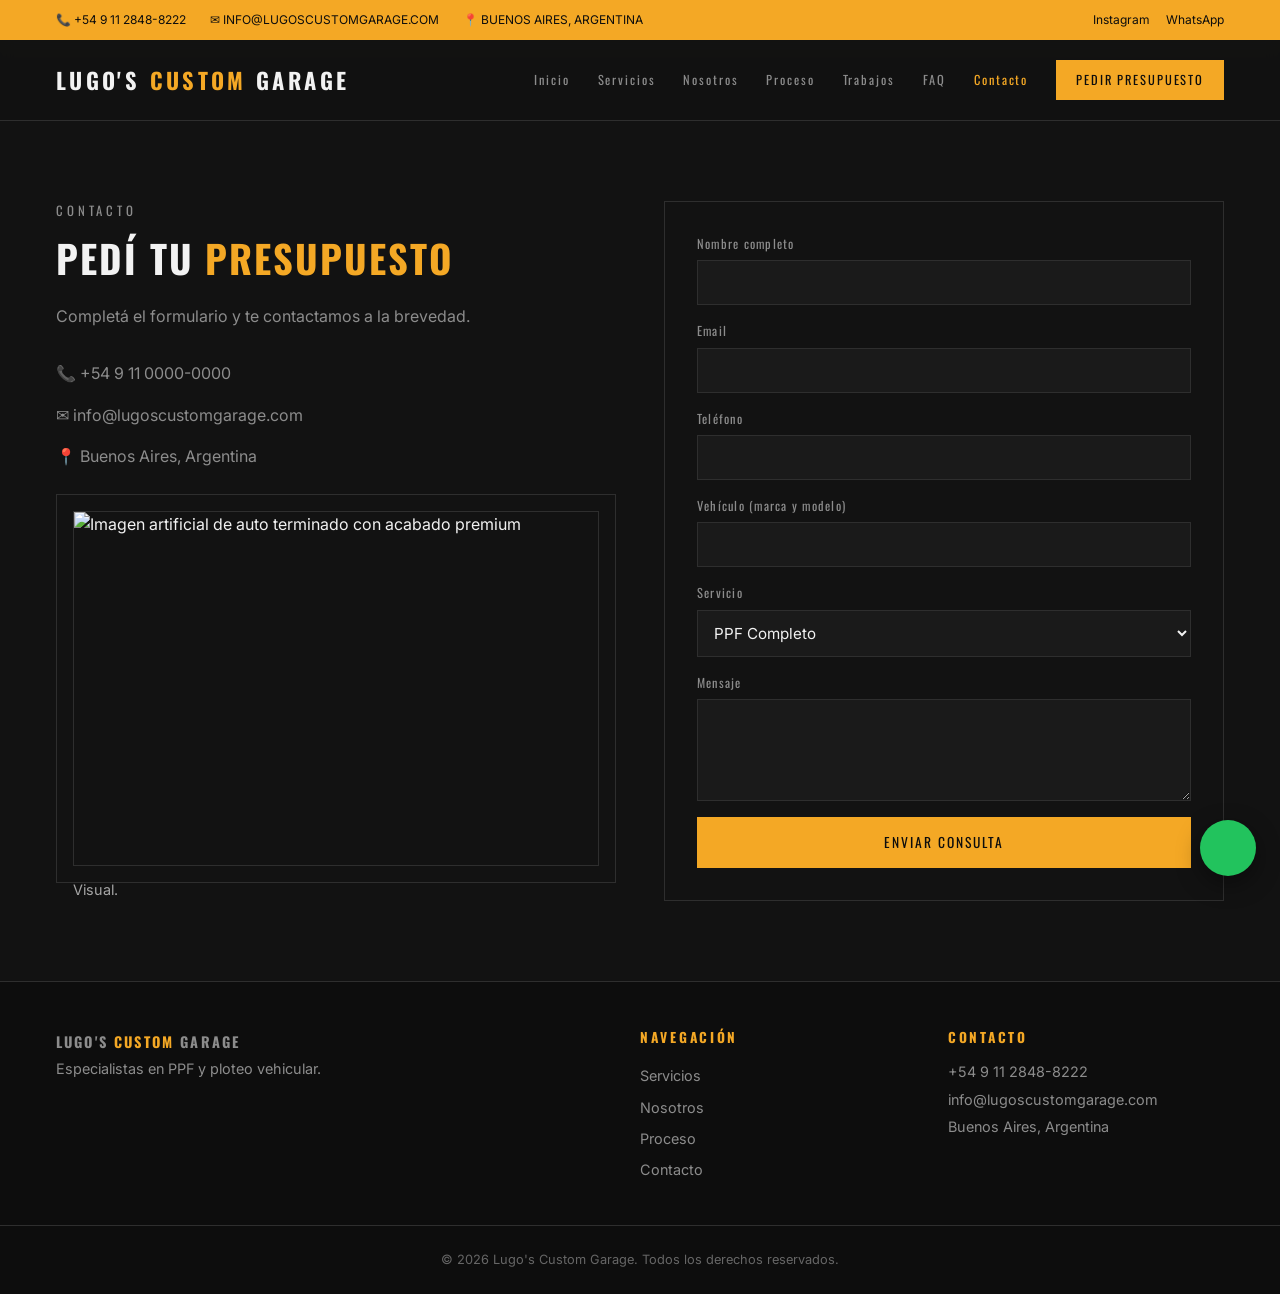
==== contacto.html @ 58c08cf3 "Add files via upload" ====
<!DOCTYPE html>
<html lang="es">
<head>
<meta charset="UTF-8" />
<meta name="viewport" content="width=device-width, initial-scale=1.0" />
<title>Contacto — Lugo's Custom Garage</title>
<meta name="description" content="Pedí tu presupuesto." />
<link rel="preconnect" href="https://fonts.googleapis.com">
<link rel="preconnect" href="https://fonts.gstatic.com" crossorigin>
<link href="https://fonts.googleapis.com/css2?family=Oswald:wght@400;500;600;700&family=Inter:wght@300;400;500;600&display=swap" rel="stylesheet">
<link rel="stylesheet" href="styles.css" />
</head>
<body>
<div class="topbar">
  <div class="container topbar-inner">
    <div class="topbar-left">
      <a href="tel:+5491128488222">📞 +54 9 11 2848-8222</a>
      <a href="mailto:info@lugoscustomgarage.com">✉ INFO@LUGOSCUSTOMGARAGE.COM</a>
      <span>📍 BUENOS AIRES, ARGENTINA</span>
    </div>
    <div class="topbar-right">
      <a href="https://www.instagram.com/" target="_blank" rel="noopener noreferrer">Instagram</a>
      <a href="https://wa.me/5491128488222" target="_blank" rel="noopener noreferrer">WhatsApp</a>
    </div>
  </div>
</div>
<header class="header">
  <div class="container header-inner">
    <a href="index.html" class="logo">LUGO'S <span>CUSTOM</span> GARAGE</a>
    <nav class="nav">
      <a href="index.html" class="">Inicio</a>
      <a href="servicios.html" class="">Servicios</a>
      <a href="nosotros.html" class="">Nosotros</a>
      <a href="proceso.html" class="">Proceso</a>
      <a href="trabajos.html" class="">Trabajos</a>
      <a href="faq.html" class="">FAQ</a>
      <a href="contacto.html" class="active">Contacto</a>
      <a href="contacto.html" class="btn btn-primary btn-sm">PEDIR PRESUPUESTO</a>
    </nav>
  </div>
</header>
<section class="section">
  <div class="container two-col">
    <div class="contact-stack">
      <div>
        <p class="kicker">CONTACTO</p>
        <h2>PEDÍ TU <span class="accent">PRESUPUESTO</span></h2>
        <p>Completá el formulario y te contactamos a la brevedad.</p>
        <ul class="contact-info">
          <li>📞 +54 9 11 0000-0000</li>
          <li>✉ info@lugoscustomgarage.com</li>
          <li>📍 Buenos Aires, Argentina</li>
        </ul>
      </div>
      <div class="contact-visual">
        <img src="https://images.unsplash.com/photo-1607860108855-64acf2078ed9?auto=format&fit=crop&w=1200&q=80" alt="Imagen artificial de auto terminado con acabado premium">
        <p>Visual.</p>
      </div>
    </div>
    <form class="quote-form" onsubmit="return false;">
      <label>Nombre completo<input type="text" required></label>
      <label>Email<input type="email" required></label>
      <label>Teléfono<input type="tel"></label>
      <label>Vehículo (marca y modelo)<input type="text"></label>
      <label>Servicio
        <select>
          <option>PPF Completo</option>
          <option>PPF Parcial</option>
          <option>Wrap Completo</option>
          <option>Wrap Parcial</option>
        </select>
      </label>
      <label>Mensaje<textarea rows="4"></textarea></label>
      <button type="submit" class="btn btn-primary">ENVIAR CONSULTA</button>
    </form>
  </div>
</section>
<footer class="footer">
  <div class="container footer-inner">
    <div>
      <p class="logo">LUGO'S <span>CUSTOM</span> GARAGE</p>
      <p class="muted">Especialistas en PPF y ploteo vehicular.</p>
    </div>
    <div>
      <h5>NAVEGACIÓN</h5>
      <a href="servicios.html">Servicios</a>
      <a href="nosotros.html">Nosotros</a>
      <a href="proceso.html">Proceso</a>
      <a href="contacto.html">Contacto</a>
    </div>
    <div>
      <h5>CONTACTO</h5>
      <p>+54 9 11 2848-8222</p>
      <p>info@lugoscustomgarage.com</p>
      <p>Buenos Aires, Argentina</p>
    </div>
  </div>
  <div class="copyright">© 2026 Lugo's Custom Garage. Todos los derechos reservados.</div>
</footer>

<a href="https://wa.me/5491128488222" class="whatsapp-fab" aria-label="WhatsApp"></a>

</body>
</html>
---- styles.css ----
/* ============ Reset & base ============ */
*,*::before,*::after{box-sizing:border-box;margin:0;padding:0}
html{scroll-behavior:smooth}
body{
  font-family:'Inter',sans-serif;
  background:hsl(0,0%,7%);
  color:hsl(0,0%,95%);
  line-height:1.6;
  -webkit-font-smoothing:antialiased;
}
img{max-width:100%;display:block}
a{color:inherit;text-decoration:none}
h1,h2,h3,h4,h5,h6{
  font-family:'Oswald',sans-serif;
  font-weight:700;
  text-transform:uppercase;
  letter-spacing:.05em;
  line-height:1.1;
}
.container{max-width:1200px;margin:0 auto;padding:0 1rem}
.accent{color:hsl(38,90%,55%)}
.kicker{
  font-family:'Oswald',sans-serif;
  color:hsl(38,90%,55%);
  letter-spacing:.3em;
  font-size:.8rem;
  margin-bottom:.75rem;
}
.muted{color:hsl(0,0%,55%)}

/* Botones */
.btn{
  display:inline-block;
  font-family:'Oswald',sans-serif;
  font-size:.85rem;
  letter-spacing:.15em;
  padding:.95rem 1.75rem;
  cursor:pointer;
  border:none;
  transition:opacity .2s,background .2s,transform .2s;
}
.btn-sm{padding:.6rem 1.25rem;font-size:.75rem}
.btn-primary{background:hsl(38,90%,55%);color:hsl(0,0%,5%)}
.btn-primary:hover{background:hsl(38,90%,48%)}
.btn-dark{background:hsl(0,0%,7%);color:hsl(0,0%,95%)}
.btn-dark:hover{background:hsl(0,0%,15%)}

/* ============ Topbar ============ */
.topbar{background:hsl(38,90%,55%);color:hsl(0,0%,5%);font-size:.75rem}
.topbar-inner{
  display:flex;justify-content:space-between;align-items:center;
  height:40px;
}
.topbar-left{display:flex;gap:1.5rem;flex-wrap:wrap}
.topbar-right{display:flex;gap:1rem}
.topbar a:hover{opacity:.7}

/* ============ Header ============ */
.header{
  position:sticky;top:0;z-index:50;
  background:hsla(0,0%,7%,.95);
  backdrop-filter:blur(8px);
  border-bottom:1px solid hsl(0,0%,18%);
}
.header-inner{
  display:flex;align-items:center;justify-content:space-between;
  height:80px;
}
.logo{
  font-family:'Oswald',sans-serif;
  font-size:1.4rem;font-weight:700;letter-spacing:.15em;
}
.logo span{color:hsl(38,90%,55%)}
.nav{display:flex;align-items:center;gap:1.75rem}
.nav a{
  font-family:'Oswald',sans-serif;
  font-size:.78rem;letter-spacing:.15em;
  color:hsl(0,0%,55%);transition:color .2s;
}
.nav a:hover{color:hsl(38,90%,55%)}
.nav .btn-primary{color:hsl(0,0%,5%)}

/* ============ Hero ============ */
.hero{
  position:relative;min-height:90vh;
  display:flex;align-items:center;
  overflow:hidden;
  padding:4rem 0 6rem;
}
.hero-bg{
  position:absolute;inset:0;z-index:0;
  background:
    linear-gradient(to right, rgba(0,0,0,.86) 0%, rgba(0,0,0,.55) 45%, rgba(0,0,0,.15) 100%),
    url('assets/img/ppf-matte-mercedes.jpg') center/cover no-repeat;
}
.hero-content{position:relative;z-index:1;max-width:680px}
.eyebrow{color:hsla(0,0%,95%,.7);font-size:.9rem;margin-bottom:.5rem}
.divider{width:80px;height:2px;background:hsl(38,90%,55%);margin-bottom:1.5rem}
.hero h1{font-size:clamp(2.25rem,5vw,4.5rem);margin-bottom:1.5rem}
.lead{color:hsl(0,0%,55%);font-size:1.05rem;max-width:560px;margin-bottom:2rem}
.hero-actions{display:flex;align-items:center;gap:1.5rem;flex-wrap:wrap;margin-bottom:2.5rem}
.rating{color:hsla(0,0%,95%,.7);font-size:.85rem}
.rating::first-letter{color:hsl(38,90%,55%)}
.stats-badge{
  position:absolute;right:1rem;bottom:0;
  background:hsl(0,0%,95%);color:hsl(0,0%,7%);
  padding:1rem 1.5rem;
  display:none;
}
.stats-num{font-family:'Oswald',sans-serif;font-size:2.5rem;color:hsl(38,90%,55%);line-height:1}
.stats-label{font-family:'Oswald',sans-serif;font-size:.7rem;letter-spacing:.15em;margin-top:.25rem}
@media(min-width:768px){.stats-badge{display:block}}

.service-bar{
  position:absolute;left:0;right:0;bottom:0;z-index:2;
}
.container-bar{max-width:1200px;margin:0 auto;padding:0 1rem}
.service-bar{display:grid;grid-template-columns:1fr 1fr;background:hsl(38,90%,55%)}
.service-bar-item{
  display:flex;align-items:center;justify-content:center;gap:.75rem;
  padding:1.25rem 1rem;
  font-family:'Oswald',sans-serif;font-size:.9rem;letter-spacing:.15em;
  color:hsl(0,0%,5%);
  border-right:1px solid hsla(0,0%,5%,.2);
  transition:background .2s;
}
.service-bar-item:last-child{border-right:none}
.service-bar-item:hover{background:hsl(38,90%,48%)}

/* ============ Secciones ============ */
.section{padding:5rem 0}
.bg-secondary{background:hsl(0,0%,10%)}
.section-head{text-align:center;margin-bottom:3rem}
.section-head h2{font-size:clamp(1.75rem,3.5vw,3rem)}

/* ============ Servicios ============ */
.services-grid{display:grid;grid-template-columns:1fr;gap:1.5rem}
@media(min-width:768px){.services-grid{grid-template-columns:1fr 1fr}}
.service-card{
  background:hsl(0,0%,7%);
  border:1px solid hsl(0,0%,18%);
  padding:2rem;
}
.service-card h3{font-size:1.5rem;margin-bottom:1rem;color:hsl(38,90%,55%)}
.service-card p{color:hsl(0,0%,55%);margin-bottom:1.25rem}
.service-card ul{list-style:none;margin-bottom:1.5rem}
.service-card li{padding:.75rem 0;border-bottom:1px solid hsl(0,0%,18%);font-size:.95rem}
.service-card li:last-child{border-bottom:none}
.service-card strong{color:hsl(0,0%,95%);font-family:'Oswald',sans-serif;letter-spacing:.05em}

/* ============ Dos columnas ============ */
.two-col{display:grid;grid-template-columns:1fr;gap:3rem;align-items:start}
@media(min-width:900px){.two-col{grid-template-columns:1fr 1fr}}
.two-col h2{font-size:clamp(1.75rem,3vw,2.75rem);margin-bottom:1.5rem}
.two-col p{color:hsl(0,0%,55%);margin-bottom:1rem}
.feature-list{display:grid;grid-template-columns:1fr 1fr;gap:1.5rem}
.feature-list h4{color:hsl(38,90%,55%);font-size:1rem;margin-bottom:.5rem}
.feature-list p{font-size:.85rem;color:hsl(0,0%,55%)}

/* ============ CTA Banner ============ */
.cta-banner{background:hsl(38,90%,55%);color:hsl(0,0%,5%);padding:3rem 0;text-align:center}
.cta-banner h2{font-size:clamp(1.5rem,3vw,2.5rem);margin-bottom:.75rem}
.cta-banner p{margin-bottom:1.5rem}

/* ============ Proceso ============ */
.process{
  list-style:none;
  display:grid;grid-template-columns:repeat(auto-fit,minmax(180px,1fr));gap:1.5rem;
}
.process li{
  background:hsl(0,0%,7%);border:1px solid hsl(0,0%,18%);
  padding:1.5rem;text-align:center;
}
.process span{
  font-family:'Oswald',sans-serif;font-size:2.5rem;color:hsl(38,90%,55%);
  display:block;margin-bottom:.5rem;
}
.process h4{font-size:1rem;margin-bottom:.5rem}
.process p{color:hsl(0,0%,55%);font-size:.85rem}

/* ============ Galería ============ */
.gallery{display:grid;grid-template-columns:repeat(auto-fit,minmax(220px,1fr));gap:1rem}
.gallery-item{
  aspect-ratio:4/3;
  background:linear-gradient(135deg,hsl(0,0%,15%),hsl(0,0%,8%));
  border:1px solid hsl(0,0%,18%);
  display:flex;align-items:center;justify-content:center;
  font-family:'Oswald',sans-serif;letter-spacing:.15em;color:hsl(0,0%,55%);
  transition:border-color .2s,color .2s;
}
.gallery-item:hover{border-color:hsl(38,90%,55%);color:hsl(38,90%,55%)}

/* ============ Preguntas frecuentes ============ */
.faq{max-width:760px;margin:0 auto}
.faq details{
  border:1px solid hsl(0,0%,18%);background:hsl(0,0%,7%);
  margin-bottom:.75rem;padding:1.25rem 1.5rem;
}
.faq summary{
  cursor:pointer;font-family:'Oswald',sans-serif;letter-spacing:.05em;
  list-style:none;display:flex;justify-content:space-between;align-items:center;
}
.faq summary::after{content:'+';color:hsl(38,90%,55%);font-size:1.5rem}
.faq details[open] summary::after{content:'−'}
.faq p{margin-top:1rem;color:hsl(0,0%,55%);font-size:.95rem}

/* ============ Formulario de contacto ============ */
.contact-info{list-style:none;margin-top:1.5rem}
.contact-info li{padding:.5rem 0;color:hsl(0,0%,55%)}
.quote-form{
  background:hsl(0,0%,7%);border:1px solid hsl(0,0%,18%);
  padding:2rem;display:flex;flex-direction:column;gap:1rem;
}
.quote-form label{
  display:flex;flex-direction:column;gap:.4rem;
  font-family:'Oswald',sans-serif;font-size:.78rem;letter-spacing:.1em;
  color:hsl(0,0%,55%);
}
.quote-form input,.quote-form select,.quote-form textarea{
  background:hsl(0,0%,10%);border:1px solid hsl(0,0%,18%);
  color:hsl(0,0%,95%);
  padding:.75rem;font-family:'Inter',sans-serif;font-size:.95rem;
  border-radius:0;
}
.quote-form input:focus,.quote-form select:focus,.quote-form textarea:focus{
  outline:none;border-color:hsl(38,90%,55%);
}

/* ============ Pie de página ============ */
.footer{background:hsl(0,0%,5%);padding:3rem 0 1.5rem;border-top:1px solid hsl(0,0%,18%)}
.footer-inner{
  display:grid;grid-template-columns:1fr;gap:2rem;
}
@media(min-width:768px){.footer-inner{grid-template-columns:2fr 1fr 1fr}}
.footer h5{
  font-family:'Oswald',sans-serif;font-size:.85rem;letter-spacing:.2em;
  color:hsl(38,90%,55%);margin-bottom:1rem;
}
.footer a{display:block;color:hsl(0,0%,55%);padding:.25rem 0;font-size:.9rem}
.footer a:hover{color:hsl(38,90%,55%)}
.footer p{color:hsl(0,0%,55%);font-size:.9rem;margin-bottom:.25rem}
.copyright{
  text-align:center;color:hsl(0,0%,40%);font-size:.8rem;
  margin-top:2.5rem;padding-top:1.5rem;border-top:1px solid hsl(0,0%,18%);
}

/* ============ WhatsApp  ============ */
.whatsapp-fab{
  position:fixed;bottom:1.5rem;right:1.5rem;z-index:60;
  width:56px;height:56px;border-radius:50%;
  background:hsl(142,70%,45%);
  display:flex;align-items:center;justify-content:center;
  font-size:1.6rem;
  box-shadow:0 8px 24px hsla(0,0%,0%,.4);
  transition:transform .2s;
}
.whatsapp-fab:hover{transform:scale(1.1)}

/* ============ Navegación responsiva ============ */
@media(max-width:900px){
  .nav a:not(.btn){display:none}
  .topbar-left a:nth-child(2){display:none}
}

/* ===== Menu ===== */
.nav a.active { color: hsl(38,90%,55%); }
.nav-cards {
  display: grid;
  grid-template-columns: repeat(auto-fit, minmax(220px, 1fr));
  gap: 1rem;
  margin-top: 2rem;
}
.nav-card {
  display: block;
  padding: 1.5rem;
  background: #111;
  border: 1px solid #222;
  text-decoration: none;
  color: #fff;
  transition: border-color .2s, transform .2s;
}
.nav-card:hover { border-color: hsl(38,90%,55%); transform: translateY(-2px); }
.nav-card h3 { font-family: 'Oswald', sans-serif; font-size: 1.25rem; margin: 0 0 .25rem; }
.nav-card p { color: #aaa; font-size: .9rem; margin: 0; }


/* ============ Imágenes visuales ============ */
.service-card img,
.contact-visual img,
.about-visual img,
.process img,
.gallery img,
.artificial-grid img{
  width:100%;
  display:block;
  object-fit:cover;
  border:1px solid hsl(0,0%,18%);
}

.service-card img{
  height:220px;
  margin-bottom:1rem;
}

.two-col > div > img,
.about-visual img,
.contact-visual img{
  width:100%;
  height:100%;
  min-height:320px;
  object-fit:cover;
  border:1px solid hsl(0,0%,18%);
}

.about-stack,
.contact-stack{
  display:grid;
  gap:1rem;
}

.about-visual,
.contact-visual{
  background:hsl(0,0%,7%);
  border:1px solid hsl(0,0%,18%);
  padding:1rem;
}

.about-visual p,
.contact-visual p{
  margin-top:.75rem;
  margin-bottom:0;
  color:hsl(0,0%,65%);
  font-size:.9rem;
}

.process li{
  overflow:hidden;
}

.process img{
  height:180px;
  margin:.5rem 0 1rem;
}

.gallery img{
  height:280px;
  transition:transform .35s ease, filter .35s ease, border-color .35s ease;
}

.gallery img:hover{
  transform:scale(1.03);
  filter:brightness(1.08);
  border-color:hsl(38,90%,55%);
}

.artificial-section{
  padding-top:0;
}

.artificial-grid{
  display:grid;
  grid-template-columns:repeat(auto-fit,minmax(220px,1fr));
  gap:1rem;
}

.artificial-card{
  background:hsl(0,0%,7%);
  border:1px solid hsl(0,0%,18%);
  overflow:hidden;
}

.artificial-card img{
  height:220px;
}

.artificial-card .caption{
  padding:1rem;
  color:hsl(0,0%,70%);
  font-size:.9rem;
}

@media(max-width:768px){
  .gallery img{height:220px}
  .service-card img,
  .artificial-card img,
  .process img{height:180px}
}
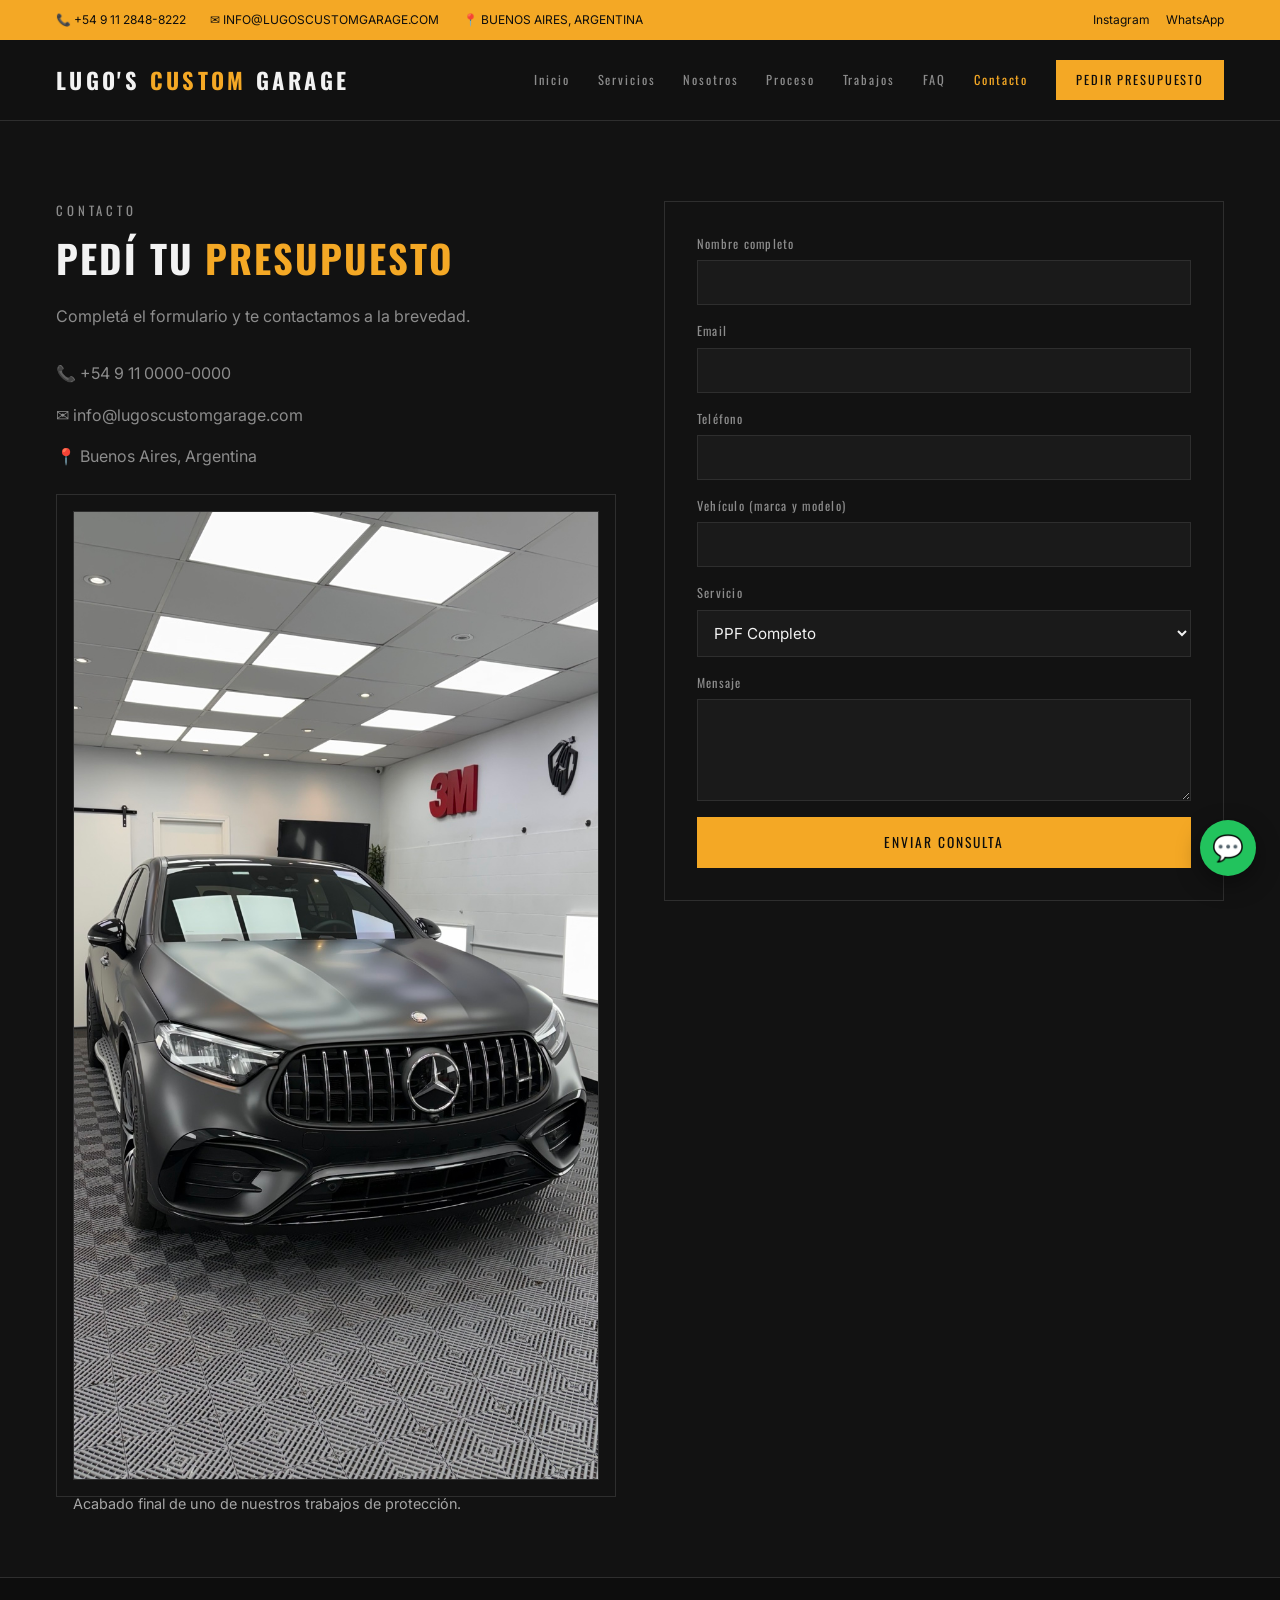
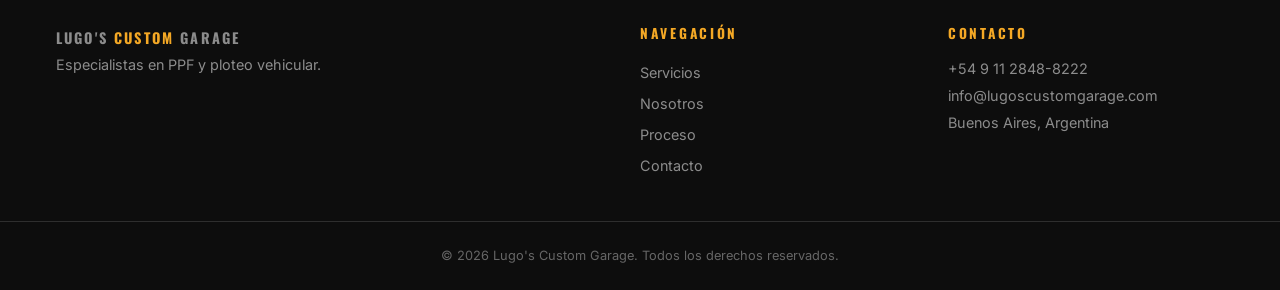
==== commit 583f28cb: "Correciones Rubrica" ====
--- a/contacto.html
+++ b/contacto.html
@@ -53,8 +53,8 @@
         </ul>
       </div>
       <div class="contact-visual">
-        <img src="https://images.unsplash.com/photo-1607860108855-64acf2078ed9?auto=format&fit=crop&w=1200&q=80" alt="Imagen artificial de auto terminado con acabado premium">
-        <p>Visual.</p>
+        <img src="ppf-matte-mercedes.jpg" alt="Vehículo terminado con acabado premium">
+        <p>Acabado final de uno de nuestros trabajos de protección.</p>
       </div>
     </div>
     <form class="quote-form" onsubmit="return false;">
@@ -98,7 +98,7 @@
   <div class="copyright">© 2026 Lugo's Custom Garage. Todos los derechos reservados.</div>
 </footer>
 
-<a href="https://wa.me/5491128488222" class="whatsapp-fab" aria-label="WhatsApp"></a>
+<a href="https://wa.me/5491128488222" class="whatsapp-fab" aria-label="WhatsApp">💬</a>
 
 </body>
 </html>
--- a/styles.css
+++ b/styles.css
@@ -77,8 +77,9 @@
   font-size:.78rem;letter-spacing:.15em;
   color:hsl(0,0%,55%);transition:color .2s;
 }
-.nav a:hover{color:hsl(38,90%,55%)}
+.nav a:not(.btn):hover{color:hsl(38,90%,55%)}
 .nav .btn-primary{color:hsl(0,0%,5%)}
+.nav .btn-primary:hover{color:hsl(0,0%,5%);background:hsl(38,90%,48%)}
 
 /* ============ Hero ============ */
 .hero{
@@ -91,7 +92,7 @@
   position:absolute;inset:0;z-index:0;
   background:
     linear-gradient(to right, rgba(0,0,0,.86) 0%, rgba(0,0,0,.55) 45%, rgba(0,0,0,.15) 100%),
-    url('assets/img/ppf-matte-mercedes.jpg') center/cover no-repeat;
+    url('ppf-matte-mercedes.jpg') center/cover no-repeat;
 }
 .hero-content{position:relative;z-index:1;max-width:680px}
 .eyebrow{color:hsla(0,0%,95%,.7);font-size:.9rem;margin-bottom:.5rem}
